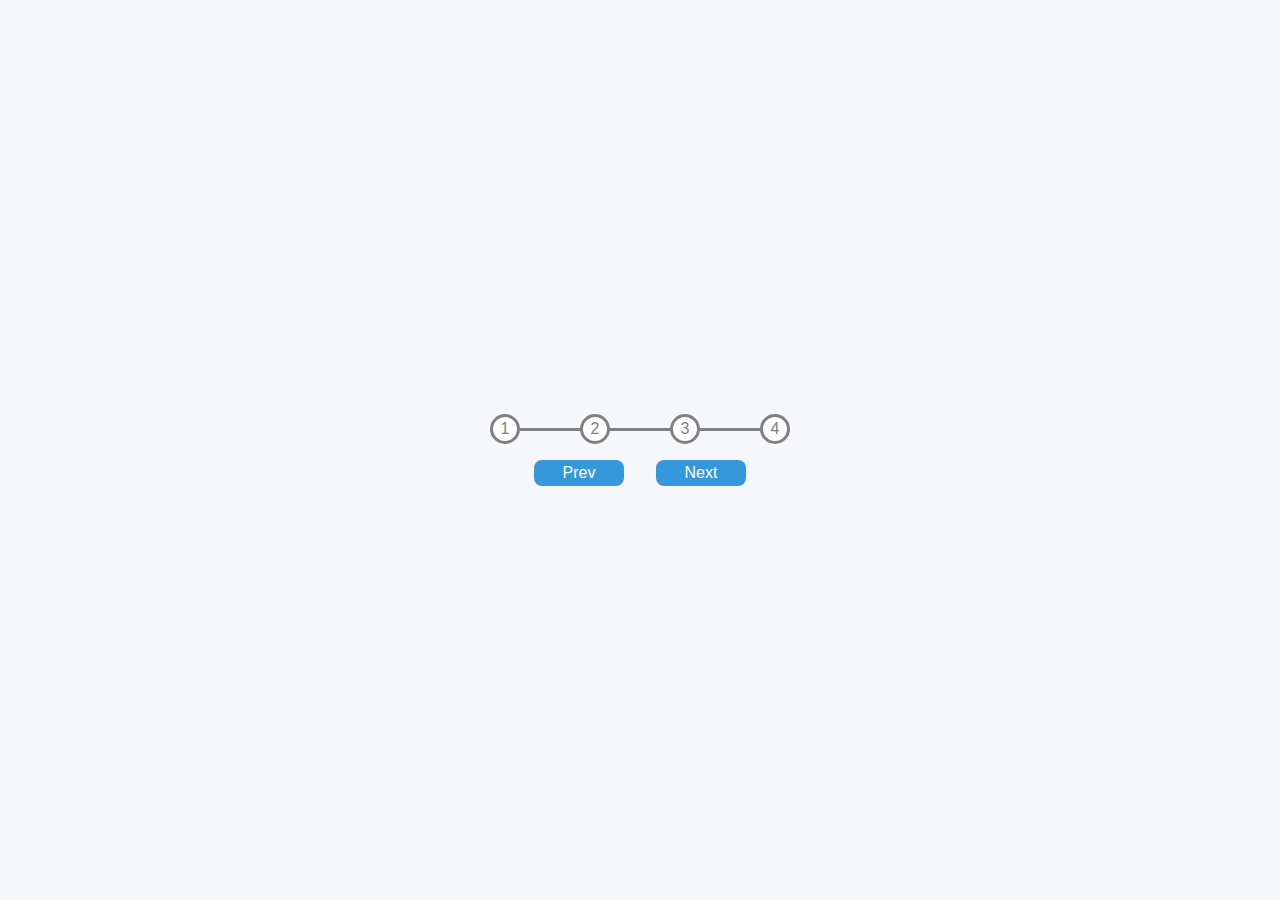
==== 2_progresssteps/index.html @ 2db06eff "adding second excersice" ====
<!DOCTYPE html>
<html lang="en">
  <head>
    <meta charset="UTF-8" />
    <meta name="viewport" content="width=device-width, initial-scale=1.0" />
    <title>Progress Steps</title>
    <link rel="stylesheet" href="./styles.css" />
  </head>
  <body>
    <main class="container">
      <div class="stepper">
        <div class="step">1</div>
        <div class="line"></div>
        <div class="step">2</div>
        <div class="line"></div>
        <div class="step">3</div>
        <div class="line"></div>
        <div class="step">4</div>
      </div>
      <div class="button">
        <button>Prev</button>
        <button>Next</button>
      </div>
    </main>
  </body>
  <script src="./main.js"></script>
</html>
---- 2_progresssteps/styles.css ----
body {
  background-color: #f6f7fb;
  font-family: sans-serif;
  display: flex;
  align-items: center;
  justify-content: center;
  height: 100vh;
  overflow: hidden;
  margin: 0;
}

.stepper {
  display: flex;
  align-items: center;
  justify-content: center;
  width: 300px;
}
.step {
  border-radius: 100%;
  width: 1.5rem;
  height: 1.5rem;
  display: flex;
  align-items: center;
  justify-content: center;
  border: 3px solid gray;
  background-color: white;
  color: gray;
}
.button {
  display: flex;
  align-items: center;
  justify-content: center;
  margin-top: 1rem;
}

.line {
  flex: 1;
  border-top: 3px solid gray;
}
button {
  font-size: 1rem;
  padding: 4px;
  border: 0;
  border-radius: 0.5rem;
  background-color: #3498db;
  color: white;
  margin-inline: 1rem;
  width: 30%;
}
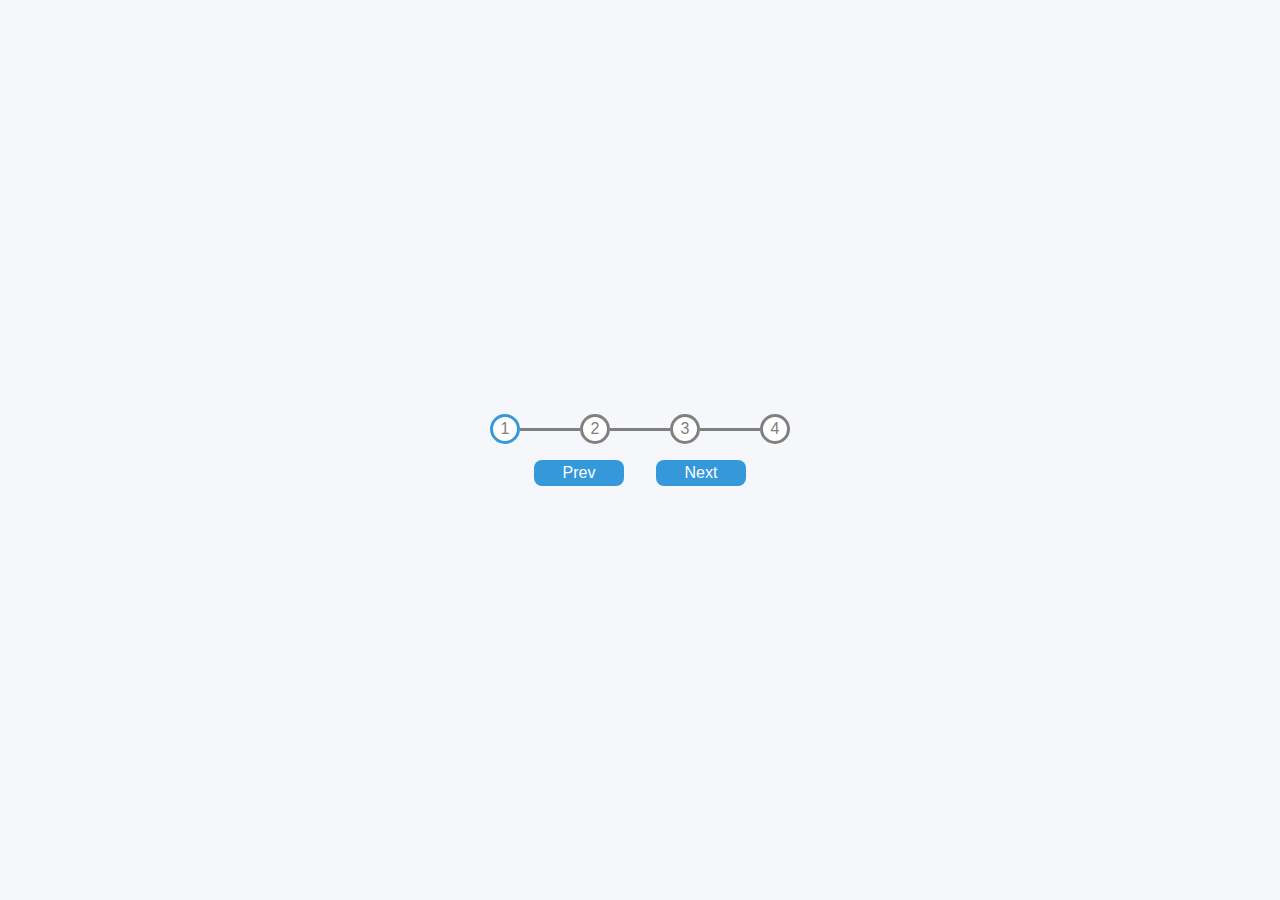
==== commit 6590831c: "adding functionality" ====
--- a/2_progresssteps/index.html
+++ b/2_progresssteps/index.html
@@ -18,8 +18,8 @@
         <div class="step">4</div>
       </div>
       <div class="button">
-        <button>Prev</button>
-        <button>Next</button>
+        <button id="prev">Prev</button>
+        <button id="next">Next</button>
       </div>
     </main>
   </body>
--- a/2_progresssteps/styles.css
+++ b/2_progresssteps/styles.css
@@ -37,6 +37,10 @@
   flex: 1;
   border-top: 3px solid gray;
 }
+
+.active {
+  border: 3px solid #3498db;
+}
 button {
   font-size: 1rem;
   padding: 4px;
@@ -46,4 +50,5 @@
   color: white;
   margin-inline: 1rem;
   width: 30%;
+  cursor: pointer;
 }
